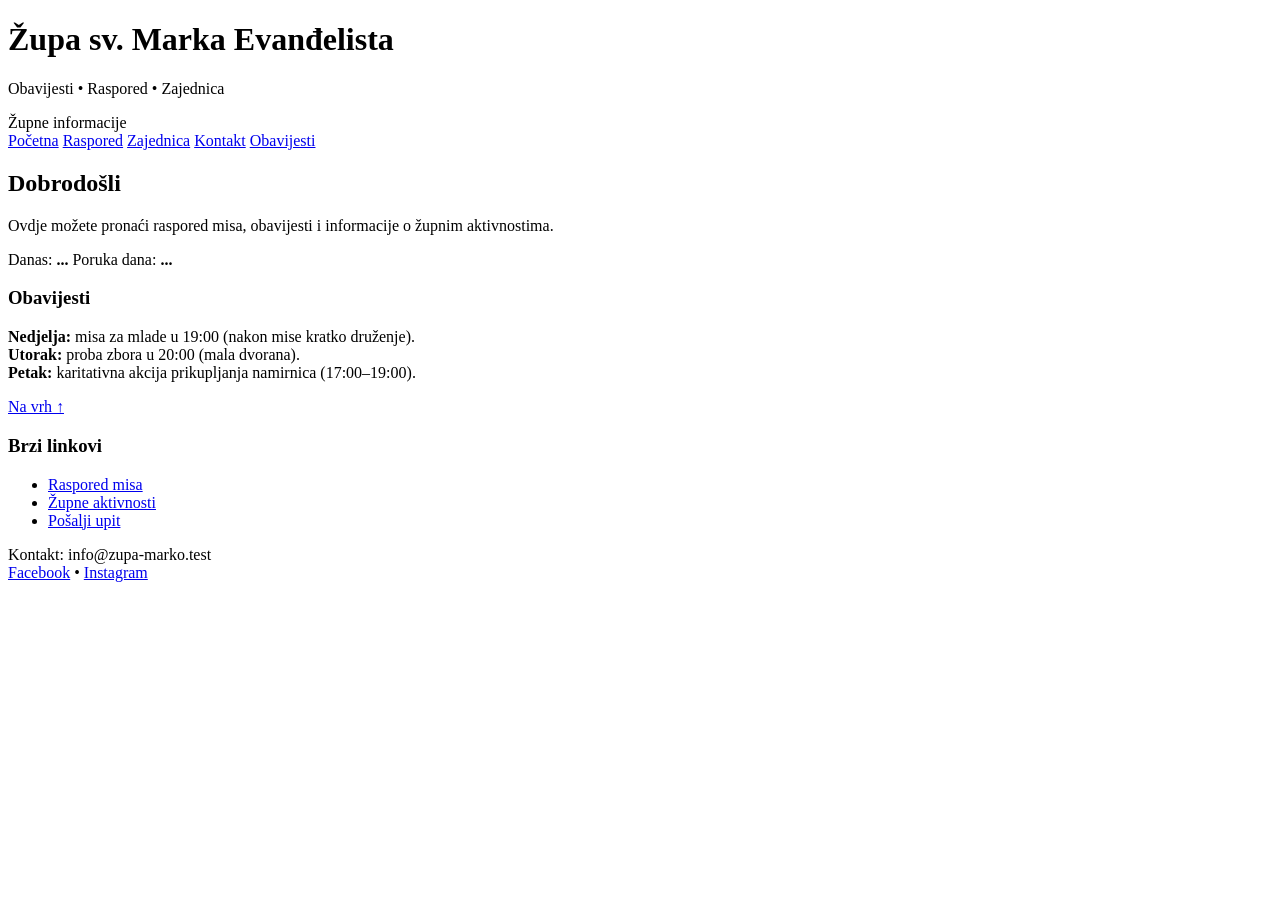
==== index.html @ 30e09477 "Create index.html" ====
<!DOCTYPE html>
<html lang="hr" id="top">
<head>
  <meta charset="UTF-8" />
  <meta name="viewport" content="width=device-width, initial-scale=1.0" />
  <title>Župa sv. Marka – Početna</title>
  <link rel="stylesheet" href="../css/style.css" />
</head>
<body>
<header>
  <div class="topbar">
    <div class="brand">
      <h1>Župa sv. Marka Evanđelista</h1>
      <p>Obavijesti • Raspored • Zajednica</p>
    </div>
    <span class="badge">Župne informacije</span>
  </div>

  <nav>
    <div class="nav-inner">
      <a class="active" href="index.html">Početna</a>
      <a href="raspored.html">Raspored</a>
      <a href="zajednica.html">Zajednica</a>
      <a href="kontakt.html">Kontakt</a>
      <a href="#obavijesti">Obavijesti</a>
    </div>
  </nav>
</header>

<main>
  <section class="hero">
    <div>
      <h2>Dobrodošli</h2>
      <p>Ovdje možete pronaći raspored misa, obavijesti i informacije o župnim aktivnostima.</p>

      <div class="kpi">
        <span class="pill">Danas: <b id="danasDatum">...</b></span>
        <span class="pill">Poruka dana: <b id="citatDana">...</b></span>
      </div>
    </div>
  </section>

  <div class="grid">
    <section class="card" id="obavijesti">
      <h3>Obavijesti</h3>

      <div class="notice">
        <b>Nedjelja:</b> misa za mlade u 19:00 (nakon mise kratko druženje).
      </div>
      <div class="notice">
        <b>Utorak:</b> proba zbora u 20:00 (mala dvorana).
      </div>
      <div class="notice">
        <b>Petak:</b> karitativna akcija prikupljanja namirnica (17:00–19:00).
      </div>

      <p><a href="#top">Na vrh ↑</a></p>
    </section>

    <aside class="card">
      <h3>Brzi linkovi</h3>
      <ul>
        <li><a href="raspored.html">Raspored misa</a></li>
        <li><a href="zajednica.html">Župne aktivnosti</a></li>
        <li><a href="kontakt.html">Pošalji upit</a></li>
      </ul>
    </aside>
  </div>
</main>

<footer>
  <div class="footer-inner">
    <div>Kontakt: info@zupa-marko.test</div>
    <div>
      <a href="https://www.facebook.com/" target="_blank">Facebook</a> •
      <a href="https://www.instagram.com/" target="_blank">Instagram</a>
    </div>
  </div>
</footer>

<script src="../js/app.js"></script>
</body>
</html>
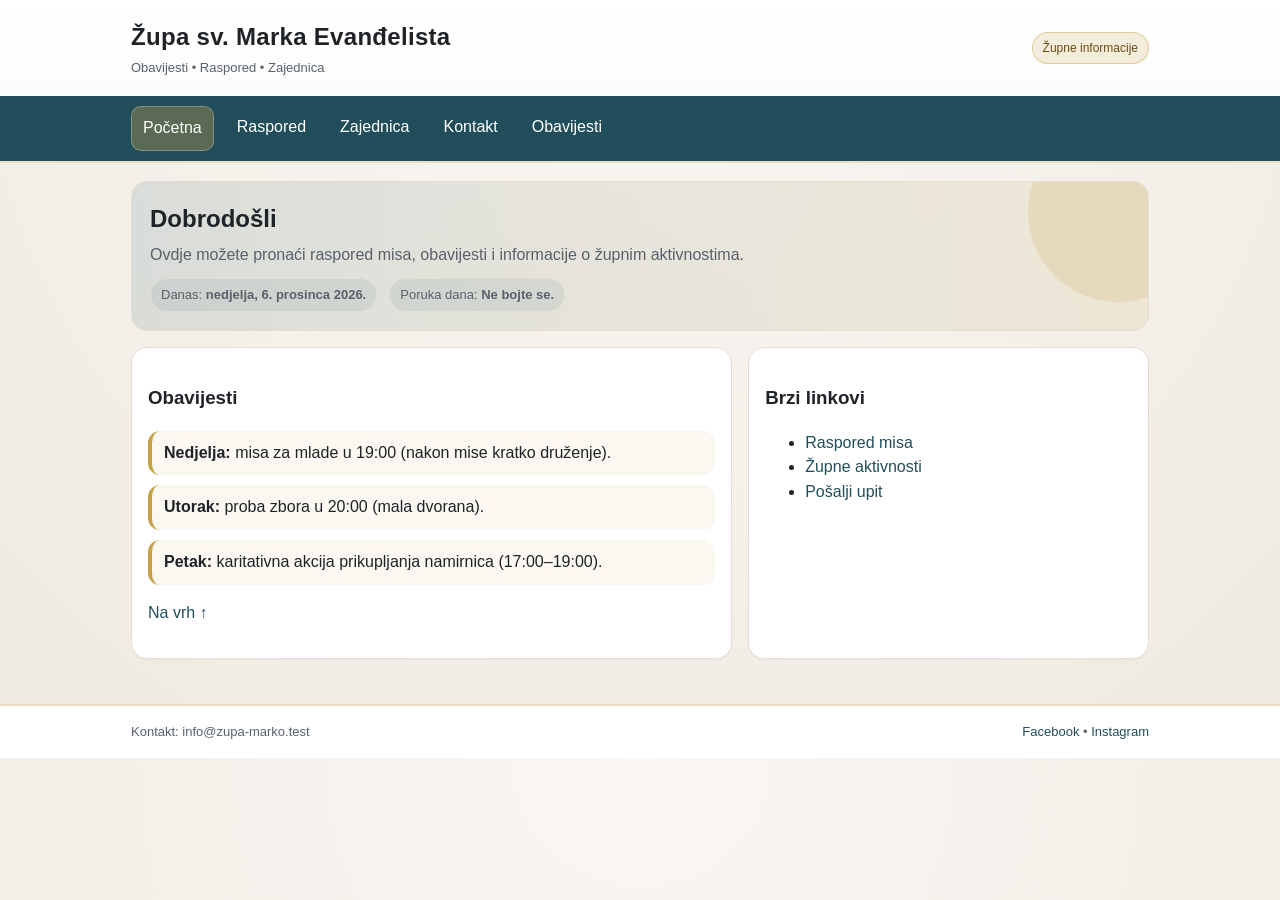
==== commit 5c74fcae: "Update index.html" ====
--- a/index.html
+++ b/index.html
@@ -4,7 +4,7 @@
   <meta charset="UTF-8" />
   <meta name="viewport" content="width=device-width, initial-scale=1.0" />
   <title>Župa sv. Marka – Početna</title>
-  <link rel="stylesheet" href="../css/style.css" />
+  <link rel="stylesheet" href="css/style.css" />
 </head>
 <body>
 <header>
@@ -78,6 +78,6 @@
   </div>
 </footer>
 
-<script src="../js/app.js"></script>
+<script src="js/app.js"></script>
 </body>
 </html>
--- a/css/style.css
+++ b/css/style.css
@@ -0,0 +1,245 @@
+* { box-sizing: border-box; }
+
+:root{
+  --bg: #f3f0ea;
+  --card: #ffffff;
+  --text: #1f2328;
+  --muted: #59616b;
+
+  --accent: #214e5a;
+  --gold: #c8a24a;
+  --border: #e4ddd2;
+
+  --shadow: 0 10px 25px rgba(0,0,0,.08);
+}
+
+body{
+  margin:0;
+  font-family: Arial, sans-serif;
+  background: radial-gradient(circle at top, #faf7f2 0%, var(--bg) 55%, #efe9df 100%);
+  color: var(--text);
+  line-height: 1.55;
+}
+
+a{ color: var(--accent); text-decoration: none; }
+a:hover{ text-decoration: underline; }
+
+header{
+  background: linear-gradient(180deg, #ffffff 0%, #fbfaf8 100%);
+  border-bottom: 2px solid rgba(200,162,74,.35);
+}
+
+.topbar{
+  max-width: 1050px;
+  margin: 0 auto;
+  padding: 18px 16px;
+  display:flex;
+  align-items:center;
+  justify-content: space-between;
+  gap: 12px;
+}
+
+.brand h1{
+  margin:0;
+  font-size: 24px;
+  letter-spacing: .3px;
+}
+.brand p{
+  margin: 3px 0 0;
+  color: var(--muted);
+  font-size: 13px;
+}
+
+.badge{
+  display:inline-block;
+  font-size: 12px;
+  padding: 6px 10px;
+  border-radius: 999px;
+  background: rgba(200,162,74,.18);
+  border: 1px solid rgba(200,162,74,.45);
+  color: #6a4e13;
+}
+
+nav{ background: var(--accent); }
+.nav-inner{
+  max-width: 1050px;
+  margin: 0 auto;
+  padding: 10px 16px;
+  display:flex;
+  gap: 12px;
+  flex-wrap: wrap;
+}
+.nav-inner a{
+  color: #fff;
+  padding: 9px 11px;
+  border-radius: 10px;
+  transition: transform .15s ease, background .15s ease;
+}
+.nav-inner a:hover{
+  background: rgba(255,255,255,.14);
+  text-decoration: none;
+  transform: translateY(-1px);
+}
+.nav-inner a.active{
+  background: rgba(200,162,74,.35);
+  border: 1px solid rgba(255,255,255,.25);
+}
+
+main{
+  max-width: 1050px;
+  margin: 0 auto;
+  padding: 18px 16px 45px;
+  animation: fadeIn .35s ease both;
+}
+@keyframes fadeIn{
+  from{ opacity:0; transform: translateY(6px); }
+  to{ opacity:1; transform: translateY(0); }
+}
+
+.hero{
+  border-radius: 16px;
+  padding: 18px;
+  border: 1px solid var(--border);
+  background: linear-gradient(90deg, rgba(33,78,90,.12), rgba(200,162,74,.12));
+  position: relative;
+  overflow:hidden;
+}
+.hero:after{
+  content:"";
+  position:absolute;
+  right:-60px;
+  top:-60px;
+  width: 180px;
+  height: 180px;
+  background: rgba(200,162,74,.18);
+  border-radius: 50%;
+}
+
+.hero h2{ margin:0 0 6px; }
+.hero p{ margin:0; color: var(--muted); }
+
+.grid{
+  margin-top: 16px;
+  display:grid;
+  grid-template-columns: 1.2fr .8fr;
+  gap: 16px;
+}
+
+.card{
+  background: var(--card);
+  border: 1px solid var(--border);
+  border-radius: 16px;
+  padding: 16px;
+  box-shadow: 0 2px 0 rgba(0,0,0,.02);
+  transition: transform .18s ease, box-shadow .18s ease;
+}
+.card:hover{
+  transform: translateY(-2px);
+  box-shadow: var(--shadow);
+}
+
+.notice{
+  padding: 10px 12px;
+  border-left: 4px solid var(--gold);
+  background: rgba(200,162,74,.08);
+  border-radius: 12px;
+  margin: 10px 0;
+}
+
+ul{ margin-top: 8px; }
+
+table{
+  width:100%;
+  border-collapse: collapse;
+  overflow: hidden;
+  border-radius: 14px;
+  border: 1px solid var(--border);
+}
+th, td{
+  padding: 10px;
+  border-bottom: 1px solid var(--border);
+  text-align: left;
+}
+th{
+  background: rgba(33,78,90,.08);
+}
+
+img.resp{
+  width: 100%;
+  height: auto;
+  border-radius: 16px;
+  border: 1px solid var(--border);
+  box-shadow: 0 10px 25px rgba(0,0,0,.10);
+}
+
+.form-row{
+  display:grid;
+  grid-template-columns: 150px 1fr;
+  gap: 10px;
+  margin: 10px 0;
+  align-items: center;
+}
+input[type="text"], textarea{
+  width: 100%;
+  padding: 10px;
+  border-radius: 12px;
+  border: 1px solid var(--border);
+  background: #fff;
+  outline: none;
+}
+input[type="text"]:focus, textarea:focus{
+  border-color: rgba(33,78,90,.55);
+  box-shadow: 0 0 0 3px rgba(33,78,90,.10);
+}
+
+textarea{ min-height: 120px; resize: vertical; }
+
+button{
+  cursor: pointer;
+  background: var(--accent);
+  color: white;
+  border: none;
+  padding: 10px 14px;
+  border-radius: 12px;
+  transition: transform .15s ease, opacity .15s ease;
+}
+button:hover{ opacity: .94; transform: translateY(-1px); }
+
+.small{ font-size: 13px; color: var(--muted); }
+
+.kpi{
+  display:flex;
+  gap: 12px;
+  flex-wrap: wrap;
+  margin-top: 10px;
+}
+.kpi .pill{
+  background: rgba(33,78,90,.08);
+  border: 1px solid var(--border);
+  border-radius: 999px;
+  padding: 6px 10px;
+  font-size: 13px;
+  color: var(--muted);
+}
+
+footer{
+  border-top: 2px solid rgba(200,162,74,.35);
+  background: #fff;
+}
+.footer-inner{
+  max-width: 1050px;
+  margin: 0 auto;
+  padding: 16px;
+  display:flex;
+  justify-content: space-between;
+  flex-wrap: wrap;
+  gap: 12px;
+  color: var(--muted);
+  font-size: 13px;
+}
+
+@media (max-width: 760px){
+  .grid{ grid-template-columns: 1fr; }
+  .form-row{ grid-template-columns: 1fr; }
+  .topbar{ flex-direction: column; align-items: flex-start; }
+}
